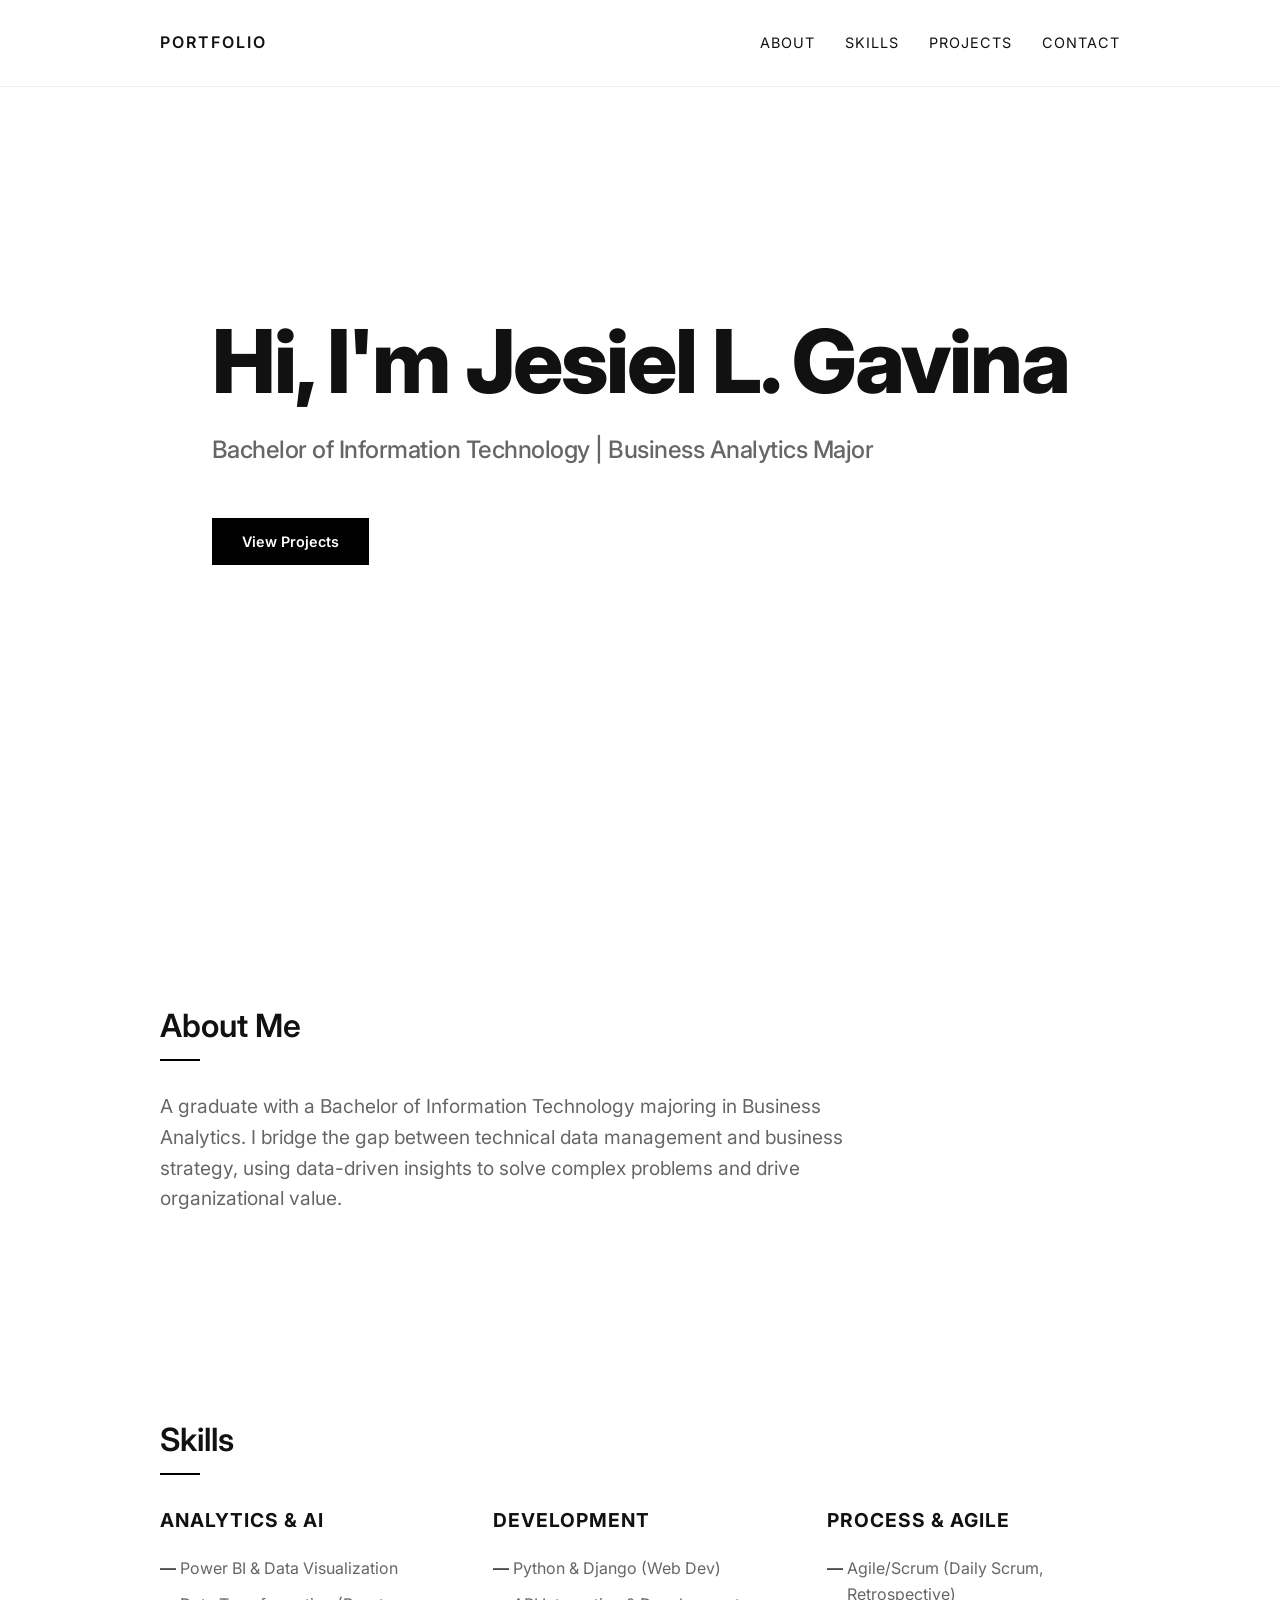
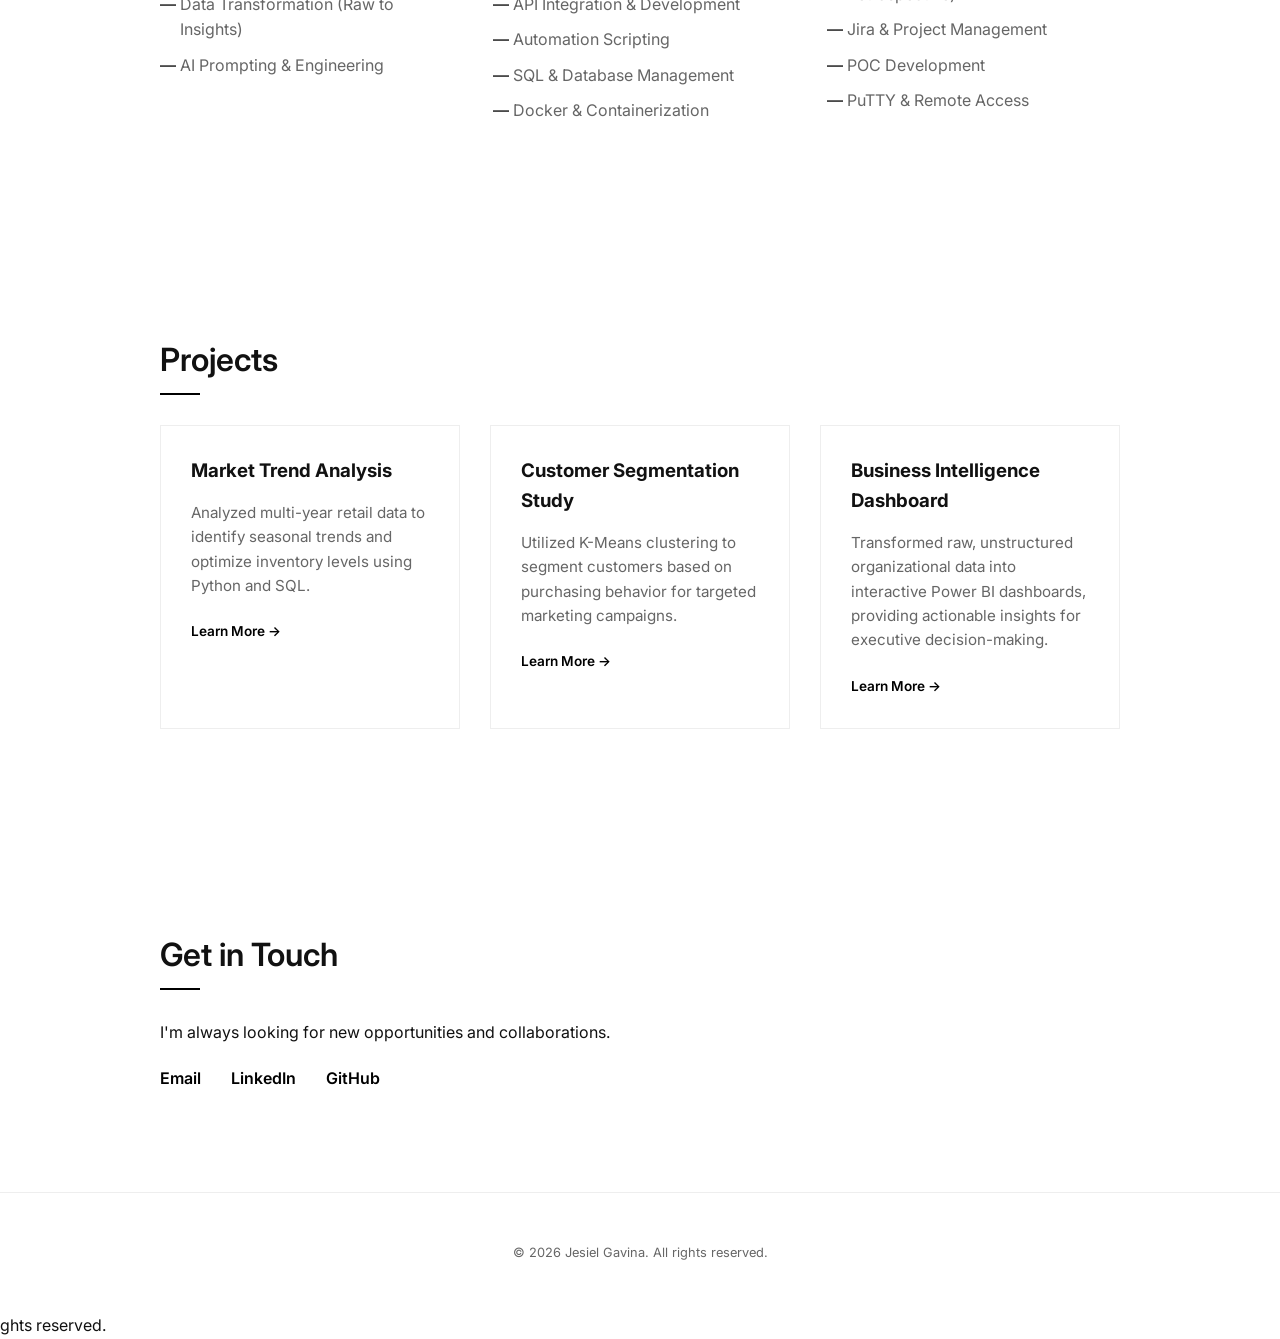
==== index.html @ 7909ed6c "Add files via upload" ====
<!DOCTYPE html>
<html lang="en">
<head>
    <meta charset="UTF-8">
    <meta name="viewport" content="width=device-width, initial-scale=1.0">
    <title>Portfolio | Business Analytics</title>
    <link rel="stylesheet" href="styles.css">
    <link rel="preconnect" href="https://fonts.googleapis.com">
    <link rel="preconnect" href="https://fonts.gstatic.com" crossorigin>
    <link href="https://fonts.googleapis.com/css2?family=Inter:wght@300;400;600&display=swap" rel="stylesheet">
</head>
<body>
    <header>
        <nav>
            <div class="logo">PORTFOLIO</div>
            <ul>
                <li><a href="#about">About</a></li>
                <li><a href="#skills">Skills</a></li>
                <li><a href="#projects">Projects</a></li>
                <li><a href="#contact">Contact</a></li>
            </ul>
        </nav>
    </header>

    <main>
        <section id="hero">
            <div class="container">
                <h1>Hi, I'm Jesiel L. Gavina</h1>
                <p class="subtitle">Bachelor of Information Technology | Business Analytics Major</p>
                <div class="cta">
                    <a href="#projects" class="btn">View Projects</a>
                </div>
            </div>
        </section>

        <section id="about">
            <div class="container">
                <h2>About Me</h2>
                <p>A graduate with a Bachelor of Information Technology majoring in Business Analytics. I bridge the gap between technical data management and business strategy, using data-driven insights to solve complex problems and drive organizational value.</p>
            </div>
        </section>

        <section id="skills">
            <div class="container">
                <h2>Skills</h2>
                <div class="skills-grid">
                    <div class="skill-category">
                        <h3>Analytics & AI</h3>
                        <ul>
                            <li>Power BI & Data Visualization</li>
                            <li>Data Transformation (Raw to Insights)</li>
                            <li>AI Prompting & Engineering</li>
                        </ul>
                    </div>
                    <div class="skill-category">
                        <h3>Development</h3>
                        <ul>
                            <li>Python & Django (Web Dev)</li>
                            <li>API Integration & Development</li>
                            <li>Automation Scripting</li>
                            <li>SQL & Database Management</li>
                            <li>Docker & Containerization</li>
                        </ul>
                    </div>
                    <div class="skill-category">
                        <h3>Process & Agile</h3>
                        <ul>
                            <li>Agile/Scrum (Daily Scrum, Retrospective)</li>
                            <li>Jira & Project Management</li>
                            <li>POC Development</li>
                            <li>PuTTY & Remote Access</li>
                        </ul>
                    </div>
                </div>
            </div>
        </section>

        <section id="projects">
            <div class="container">
                <h2>Projects</h2>
                <div class="projects-grid">
                    <article class="project-card">
                        <h3>Market Trend Analysis</h3>
                        <p>Analyzed multi-year retail data to identify seasonal trends and optimize inventory levels using Python and SQL.</p>
                        <a href="#" class="project-link">Learn More &rarr;</a>
                    </article>
                    <article class="project-card">
                        <h3>Customer Segmentation Study</h3>
                        <p>Utilized K-Means clustering to segment customers based on purchasing behavior for targeted marketing campaigns.</p>
                        <a href="#" class="project-link">Learn More &rarr;</a>
                    </article>
                    <article class="project-card">
                        <h3>Business Intelligence Dashboard</h3>
                        <p>Transformed raw, unstructured organizational data into interactive Power BI dashboards, providing actionable insights for executive decision-making.</p>
                        <a href="#" class="project-link">Learn More &rarr;</a>
                    </article>
                </div>
            </div>
        </section>

        <section id="contact">
            <div class="container">
                <h2>Get in Touch</h2>
                <p>I'm always looking for new opportunities and collaborations.</p>
                <div class="contact-links">
                    <a href="mailto:your.email@example.com">Email</a>
                    <a href="https://linkedin.com/in/yourprofile">LinkedIn</a>
                    <a href="https://github.com/yourusername">GitHub</a>
                </div>
            </div>
        </section>
    </main>

    <footer>
        <div class="container">
            <p>&copy; 2026 Jesiel Gavina. All rights reserved.</p>
        </div>
    </footer>

    <script src="script.js"></script>
</body>
</html>
ghts reserved.</p>
        </div>
    </footer>

    <script src="script.js"></script>
</body>
</html>
---- styles.css ----
:root {
    --bg-color: #ffffff;
    --text-color: #111111;
    --accent-color: #000000;
    --secondary-text: #666666;
    --border-color: #eeeeee;
    --section-padding: 100px 0;
    --container-width: 1000px;
}

* {
    margin: 0;
    padding: 0;
    box-sizing: border-box;
}

html {
    scroll-behavior: smooth;
}

body {
    font-family: 'Inter', -apple-system, BlinkMacSystemFont, 'Segoe UI', Roboto, sans-serif;
    background-color: var(--bg-color);
    color: var(--text-color);
    line-height: 1.6;
}

.container {
    max-width: var(--container-width);
    margin: 0 auto;
    padding: 0 20px;
}

/* Header & Nav */
header {
    padding: 30px 0;
    position: fixed;
    width: 100%;
    top: 0;
    background: rgba(255, 255, 255, 0.9);
    backdrop-filter: blur(5px);
    z-index: 1000;
    border-bottom: 1px solid var(--border-color);
}

nav {
    display: flex;
    justify-content: space-between;
    align-items: center;
    max-width: var(--container-width);
    margin: 0 auto;
    padding: 0 20px;
}

.logo {
    font-weight: 600;
    letter-spacing: 2px;
}

nav ul {
    display: flex;
    list-style: none;
}

nav ul li {
    margin-left: 30px;
}

nav ul li a {
    text-decoration: none;
    color: var(--text-color);
    font-size: 0.9rem;
    text-transform: uppercase;
    letter-spacing: 1px;
    transition: opacity 0.3s ease;
}

nav ul li a:hover {
    opacity: 0.6;
}

/* Sections */
section {
    padding: var(--section-padding);
}

h2 {
    font-size: 2rem;
    font-weight: 600;
    margin-bottom: 40px;
    position: relative;
    display: inline-block;
}

h2::after {
    content: '';
    position: absolute;
    bottom: -10px;
    left: 0;
    width: 40px;
    height: 2px;
    background: var(--accent-color);
}

/* Hero Section */
#hero {
    height: 100vh;
    display: flex;
    align-items: center;
    text-align: left;
    padding-top: 80px;
}

#hero h1 {
    font-size: 5.5rem;
    font-weight: 800;
    line-height: 1.05;
    margin-bottom: 24px;
    letter-spacing: -2px;
}

#hero .subtitle {
    font-size: 1.5rem;
    font-weight: 500;
    color: var(--secondary-text);
    margin-bottom: 48px;
    letter-spacing: -0.5px;
}

.btn {
    display: inline-block;
    padding: 12px 30px;
    background-color: var(--accent-color);
    color: #fff;
    text-decoration: none;
    font-size: 0.9rem;
    font-weight: 600;
    transition: transform 0.3s ease, background-color 0.3s ease;
}

.btn:hover {
    background-color: #333;
    transform: translateY(-2px);
}

/* About Section */
#about p {
    font-size: 1.2rem;
    max-width: 700px;
    color: var(--secondary-text);
}

/* Skills Section */
.skills-grid {
    display: grid;
    grid-template-columns: repeat(auto-fit, minmax(250px, 1fr));
    gap: 40px;
}

.skill-category h3 {
    font-size: 1.2rem;
    margin-bottom: 20px;
    text-transform: uppercase;
    letter-spacing: 1px;
}

.skill-category ul {
    list-style: none;
}

.skill-category ul li {
    margin-bottom: 10px;
    color: var(--secondary-text);
    position: relative;
    padding-left: 20px;
}

.skill-category ul li::before {
    content: '—';
    position: absolute;
    left: 0;
    color: var(--accent-color);
}

/* Projects Section */
.projects-grid {
    display: grid;
    grid-template-columns: repeat(auto-fit, minmax(300px, 1fr));
    gap: 30px;
}

.project-card {
    padding: 30px;
    border: 1px solid var(--border-color);
    transition: border-color 0.3s ease;
}

.project-card:hover {
    border-color: var(--accent-color);
}

.project-card h3 {
    margin-bottom: 15px;
}

.project-card p {
    color: var(--secondary-text);
    margin-bottom: 20px;
    font-size: 0.95rem;
}

.project-link {
    text-decoration: none;
    color: var(--accent-color);
    font-weight: 600;
    font-size: 0.85rem;
}

/* Contact Section */
#contact .contact-links {
    display: flex;
    gap: 30px;
    margin-top: 20px;
}

#contact .contact-links a {
    text-decoration: none;
    color: var(--accent-color);
    font-weight: 600;
    position: relative;
}

#contact .contact-links a::after {
    content: '';
    position: absolute;
    bottom: -2px;
    left: 0;
    width: 0;
    height: 1px;
    background: var(--accent-color);
    transition: width 0.3s ease;
}

#contact .contact-links a:hover::after {
    width: 100%;
}

/* Footer */
footer {
    padding: 50px 0;
    border-top: 1px solid var(--border-color);
    text-align: center;
    color: var(--secondary-text);
    font-size: 0.8rem;
}

/* Responsive */
@media (max-width: 768px) {
    #hero h1 {
        font-size: 2.5rem;
    }
    
    nav ul {
        display: none; /* Simple for now, can add mobile menu later */
    }
    
    section {
        padding: 60px 0;
    }
}
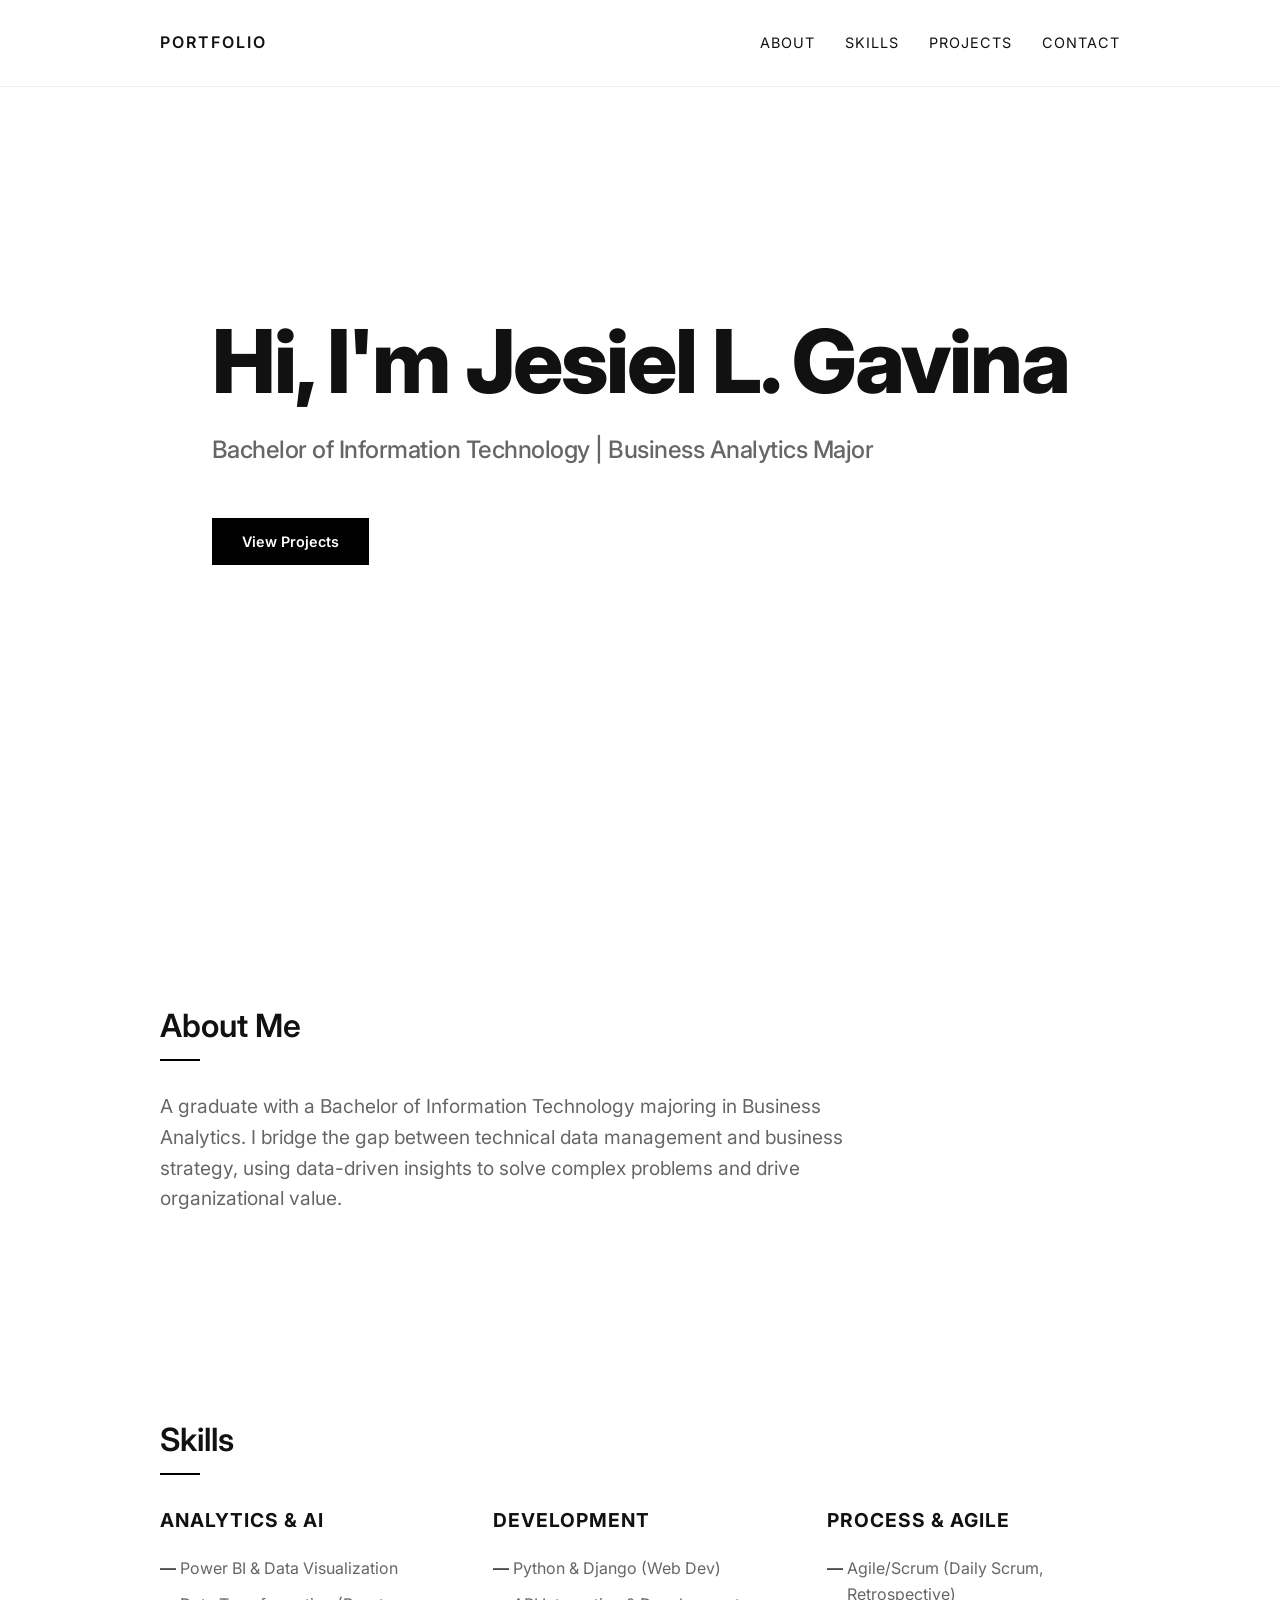
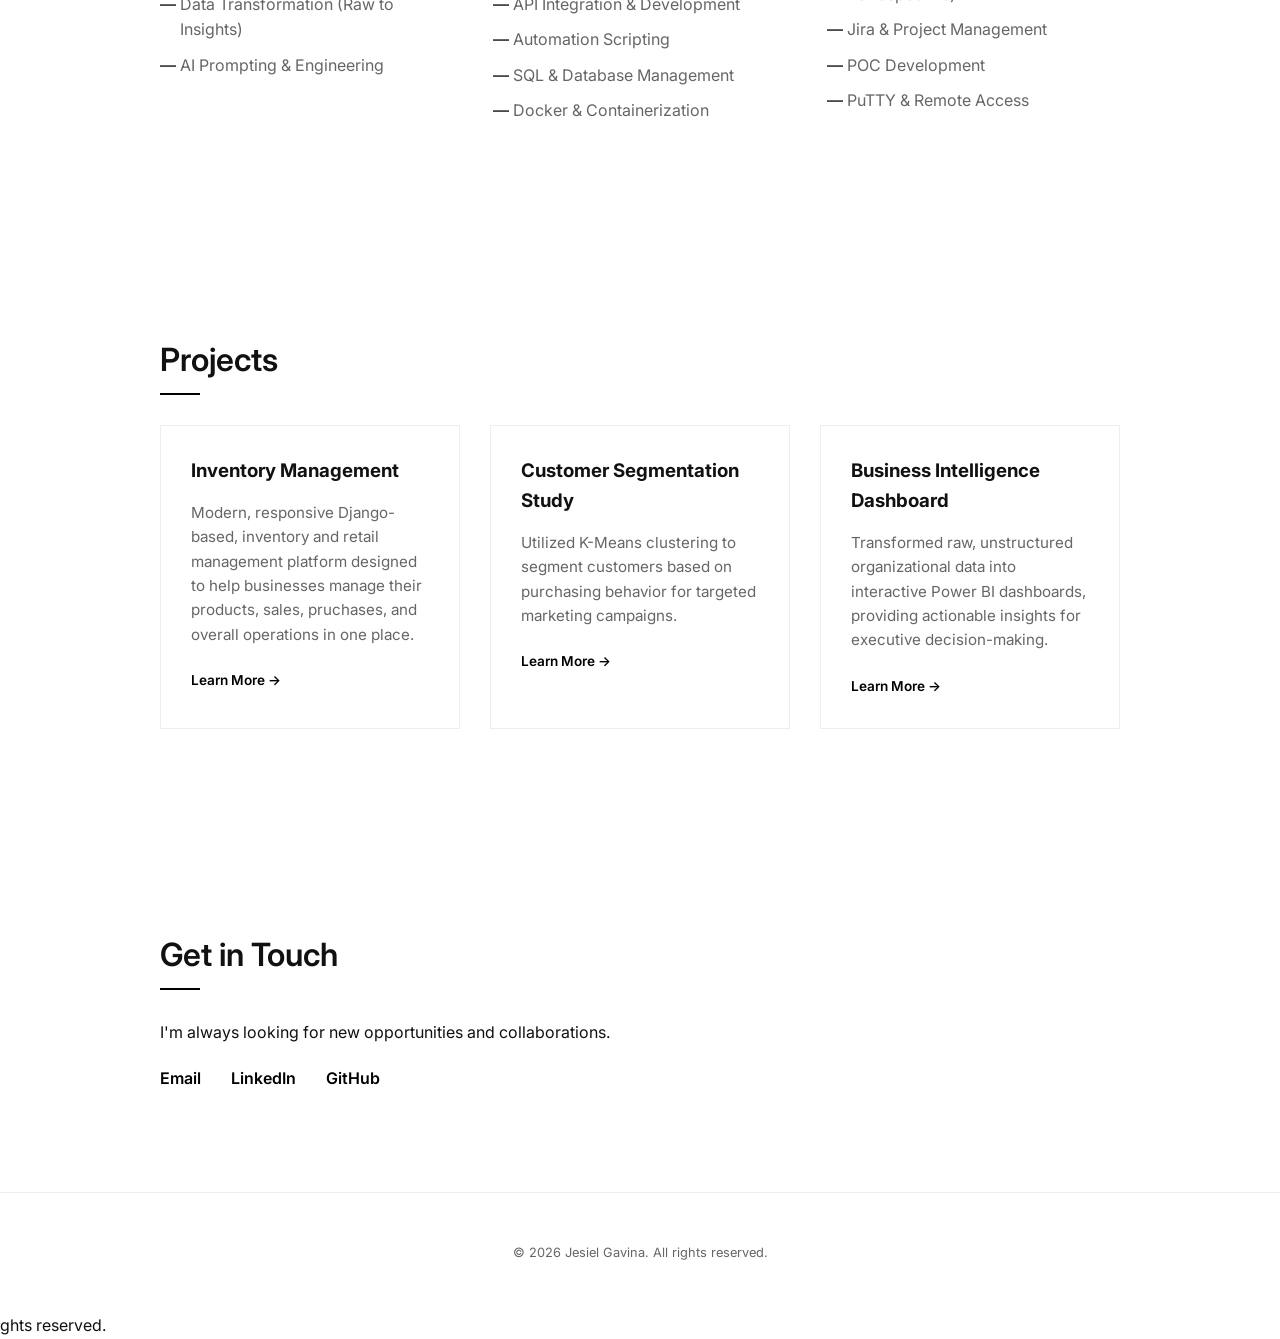
==== commit 2cd05ccd: "porfolio1" ====
--- a/index.html
+++ b/index.html
@@ -80,8 +80,8 @@
                 <h2>Projects</h2>
                 <div class="projects-grid">
                     <article class="project-card">
-                        <h3>Market Trend Analysis</h3>
-                        <p>Analyzed multi-year retail data to identify seasonal trends and optimize inventory levels using Python and SQL.</p>
+                        <h3>Inventory Management</h3>
+                        <p>Modern, responsive Django-based, inventory and retail management platform designed to help businesses manage their products, sales, pruchases, and overall operations in one place.</p>
                         <a href="#" class="project-link">Learn More &rarr;</a>
                     </article>
                     <article class="project-card">
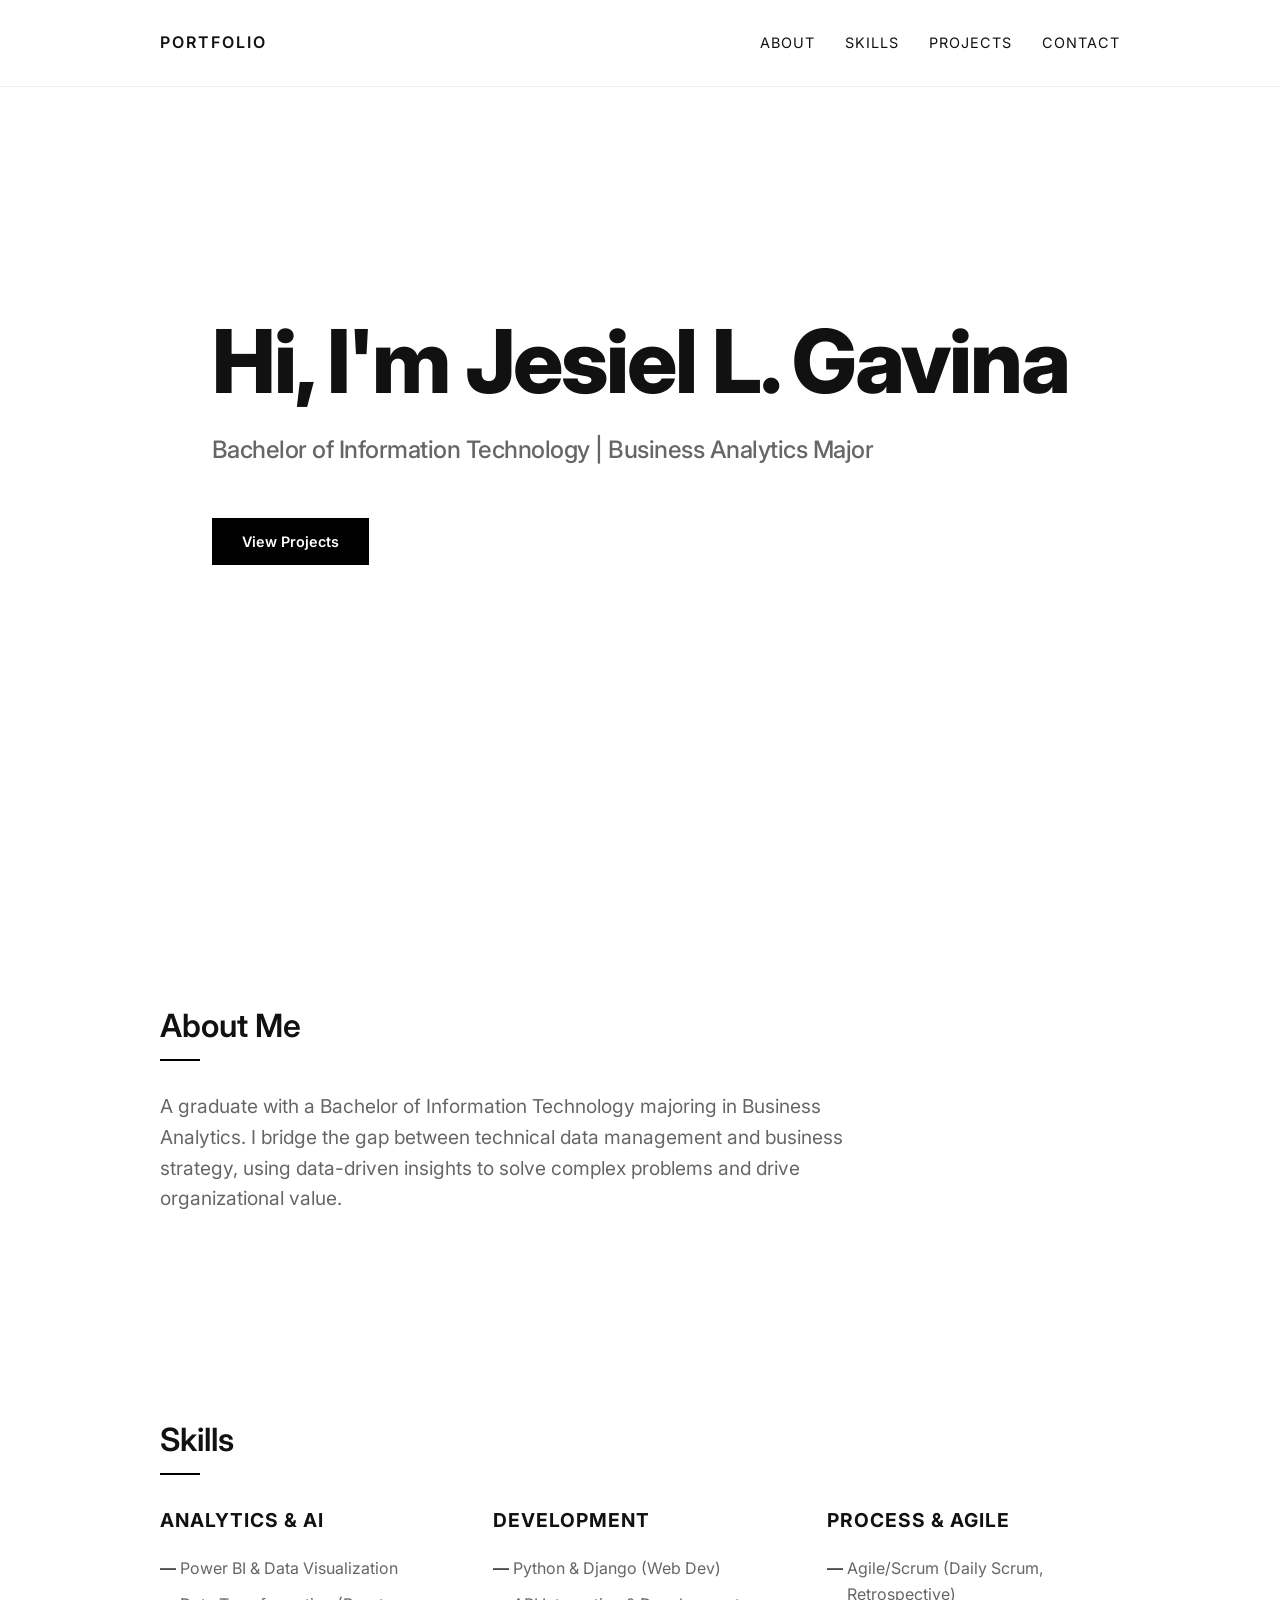
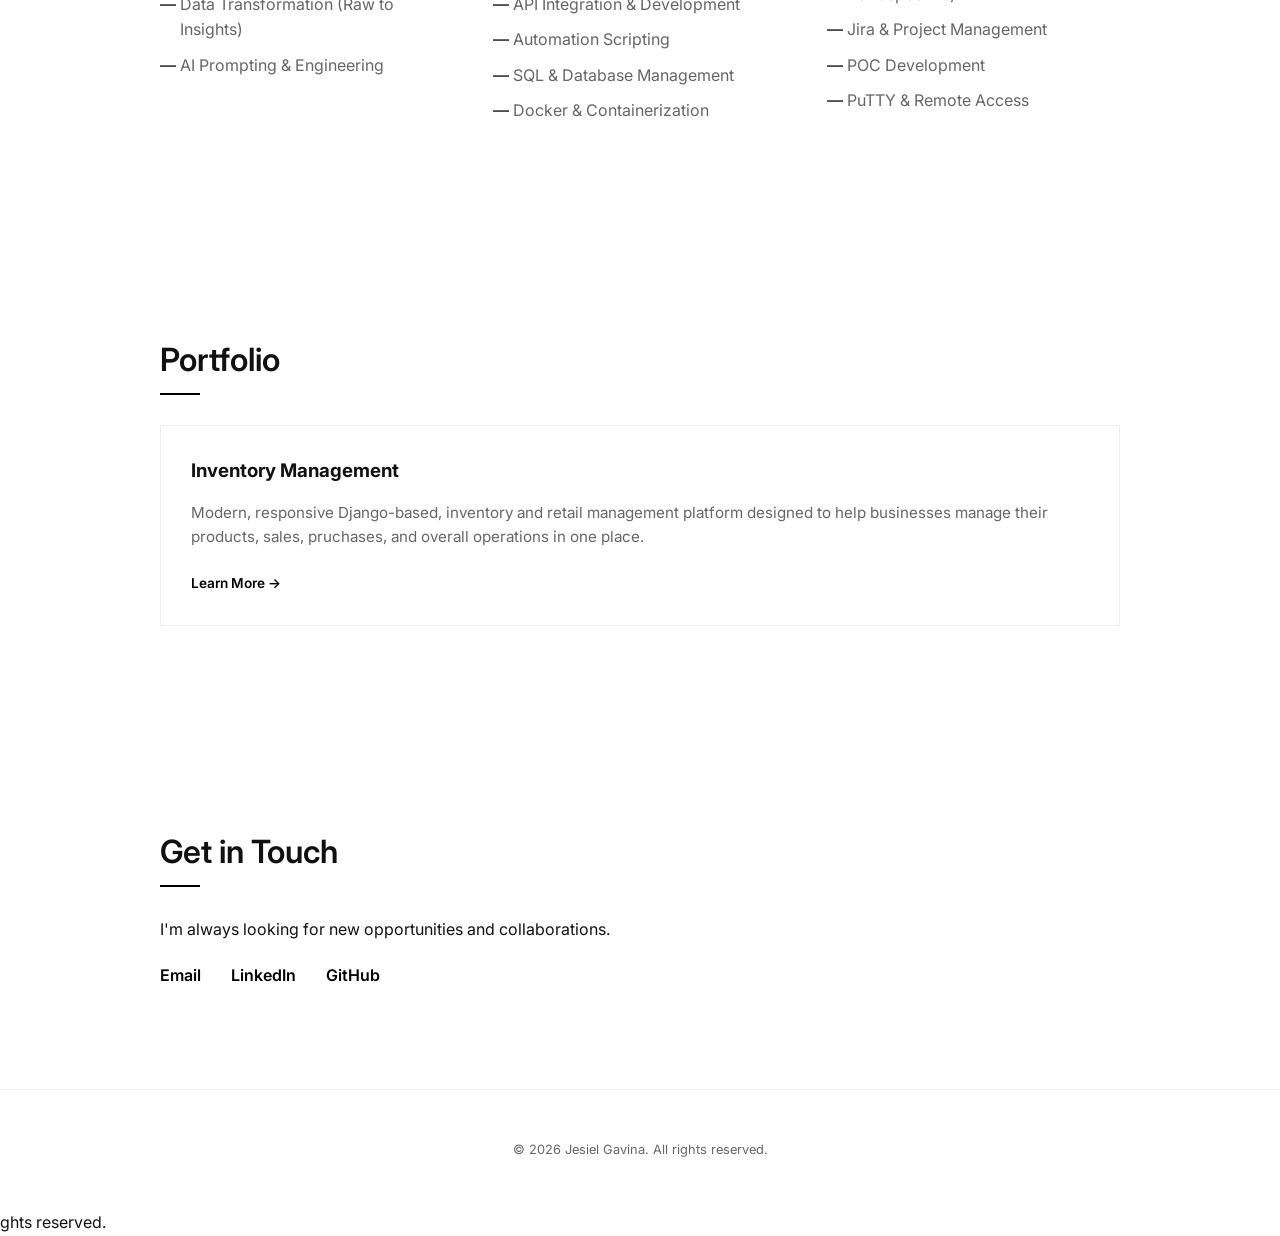
==== commit c1a0f416: "portfolio" ====
--- a/index.html
+++ b/index.html
@@ -77,22 +77,12 @@
 
         <section id="projects">
             <div class="container">
-                <h2>Projects</h2>
+                <h2>Portfolio</h2>
                 <div class="projects-grid">
                     <article class="project-card">
                         <h3>Inventory Management</h3>
                         <p>Modern, responsive Django-based, inventory and retail management platform designed to help businesses manage their products, sales, pruchases, and overall operations in one place.</p>
-                        <a href="#" class="project-link">Learn More &rarr;</a>
-                    </article>
-                    <article class="project-card">
-                        <h3>Customer Segmentation Study</h3>
-                        <p>Utilized K-Means clustering to segment customers based on purchasing behavior for targeted marketing campaigns.</p>
-                        <a href="#" class="project-link">Learn More &rarr;</a>
-                    </article>
-                    <article class="project-card">
-                        <h3>Business Intelligence Dashboard</h3>
-                        <p>Transformed raw, unstructured organizational data into interactive Power BI dashboards, providing actionable insights for executive decision-making.</p>
-                        <a href="#" class="project-link">Learn More &rarr;</a>
+                        <a href="portfolio.html" class="project-link">Learn More &rarr;</a>
                     </article>
                 </div>
             </div>
--- a/styles.css
+++ b/styles.css
@@ -268,3 +268,119 @@
         padding: 60px 0;
     }
 }
+
+/* Project Detail Page Styles */
+.project-header {
+    padding-top: 160px;
+    padding-bottom: 60px;
+    border-bottom: 1px solid var(--border-color);
+}
+
+.project-header h1 {
+    font-size: 3.5rem;
+    font-weight: 800;
+    line-height: 1.1;
+    margin-bottom: 15px;
+    letter-spacing: -1px;
+}
+
+.project-header .tagline {
+    font-size: 1.3rem;
+    color: var(--secondary-text);
+    margin-bottom: 30px;
+}
+
+.back-link {
+    display: inline-flex;
+    align-items: center;
+    text-decoration: none;
+    color: var(--text-color);
+    font-weight: 600;
+    font-size: 0.9rem;
+    margin-bottom: 30px;
+    transition: transform 0.2s ease;
+}
+
+.back-link:hover {
+    transform: translateX(-5px);
+}
+
+.project-meta-grid {
+    display: grid;
+    grid-template-columns: 2fr 1fr;
+    gap: 60px;
+    margin-top: 60px;
+}
+
+.tech-stack-card {
+    padding: 30px;
+    background-color: #fafafa;
+    border: 1px solid var(--border-color);
+}
+
+.tech-stack-card h3 {
+    margin-bottom: 20px;
+    font-size: 1.1rem;
+    text-transform: uppercase;
+    letter-spacing: 1px;
+}
+
+.tech-stack-card ul {
+    list-style: none;
+}
+
+.tech-stack-card ul li {
+    margin-bottom: 12px;
+    font-size: 0.95rem;
+    color: var(--secondary-text);
+}
+
+.tech-stack-card ul li strong {
+    color: var(--text-color);
+}
+
+/* Project Gallery */
+.project-gallery {
+    margin-bottom: 60px;
+}
+
+.gallery-grid {
+    display: grid;
+    grid-template-columns: repeat(auto-fit, minmax(280px, 1fr));
+    gap: 20px;
+    margin-top: 30px;
+}
+
+.gallery-item {
+    border: 1px solid var(--border-color);
+    overflow: hidden;
+    transition: transform 0.3s ease, border-color 0.3s ease;
+    background-color: #fafafa;
+}
+
+.gallery-item:hover {
+    transform: translateY(-5px);
+    border-color: var(--accent-color);
+}
+
+.gallery-item img {
+    width: 100%;
+    height: auto;
+    display: block;
+    object-fit: cover;
+    transition: transform 0.3s ease;
+}
+
+.gallery-item:hover img {
+    transform: scale(1.02);
+}
+
+@media (max-width: 768px) {
+    .project-header h1 {
+        font-size: 2.5rem;
+    }
+    .project-meta-grid {
+        grid-template-columns: 1fr;
+        gap: 40px;
+    }
+}
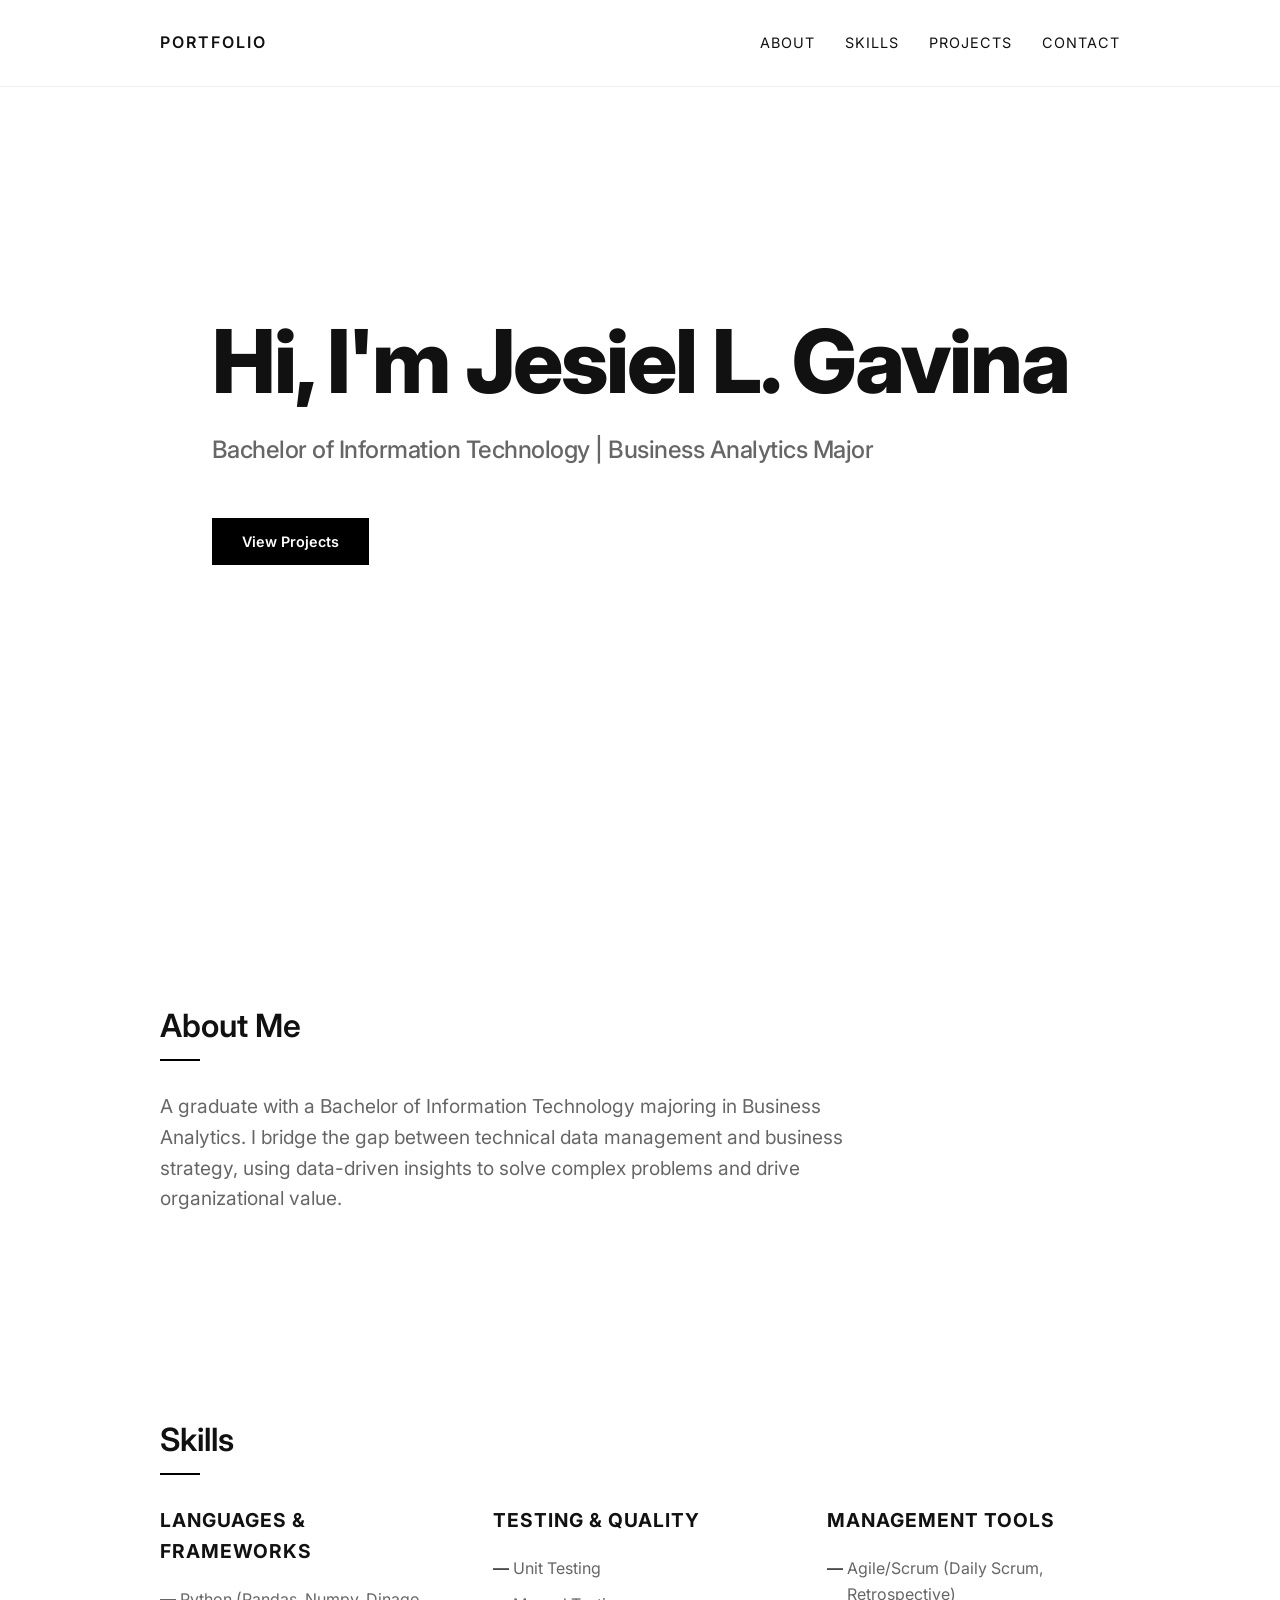
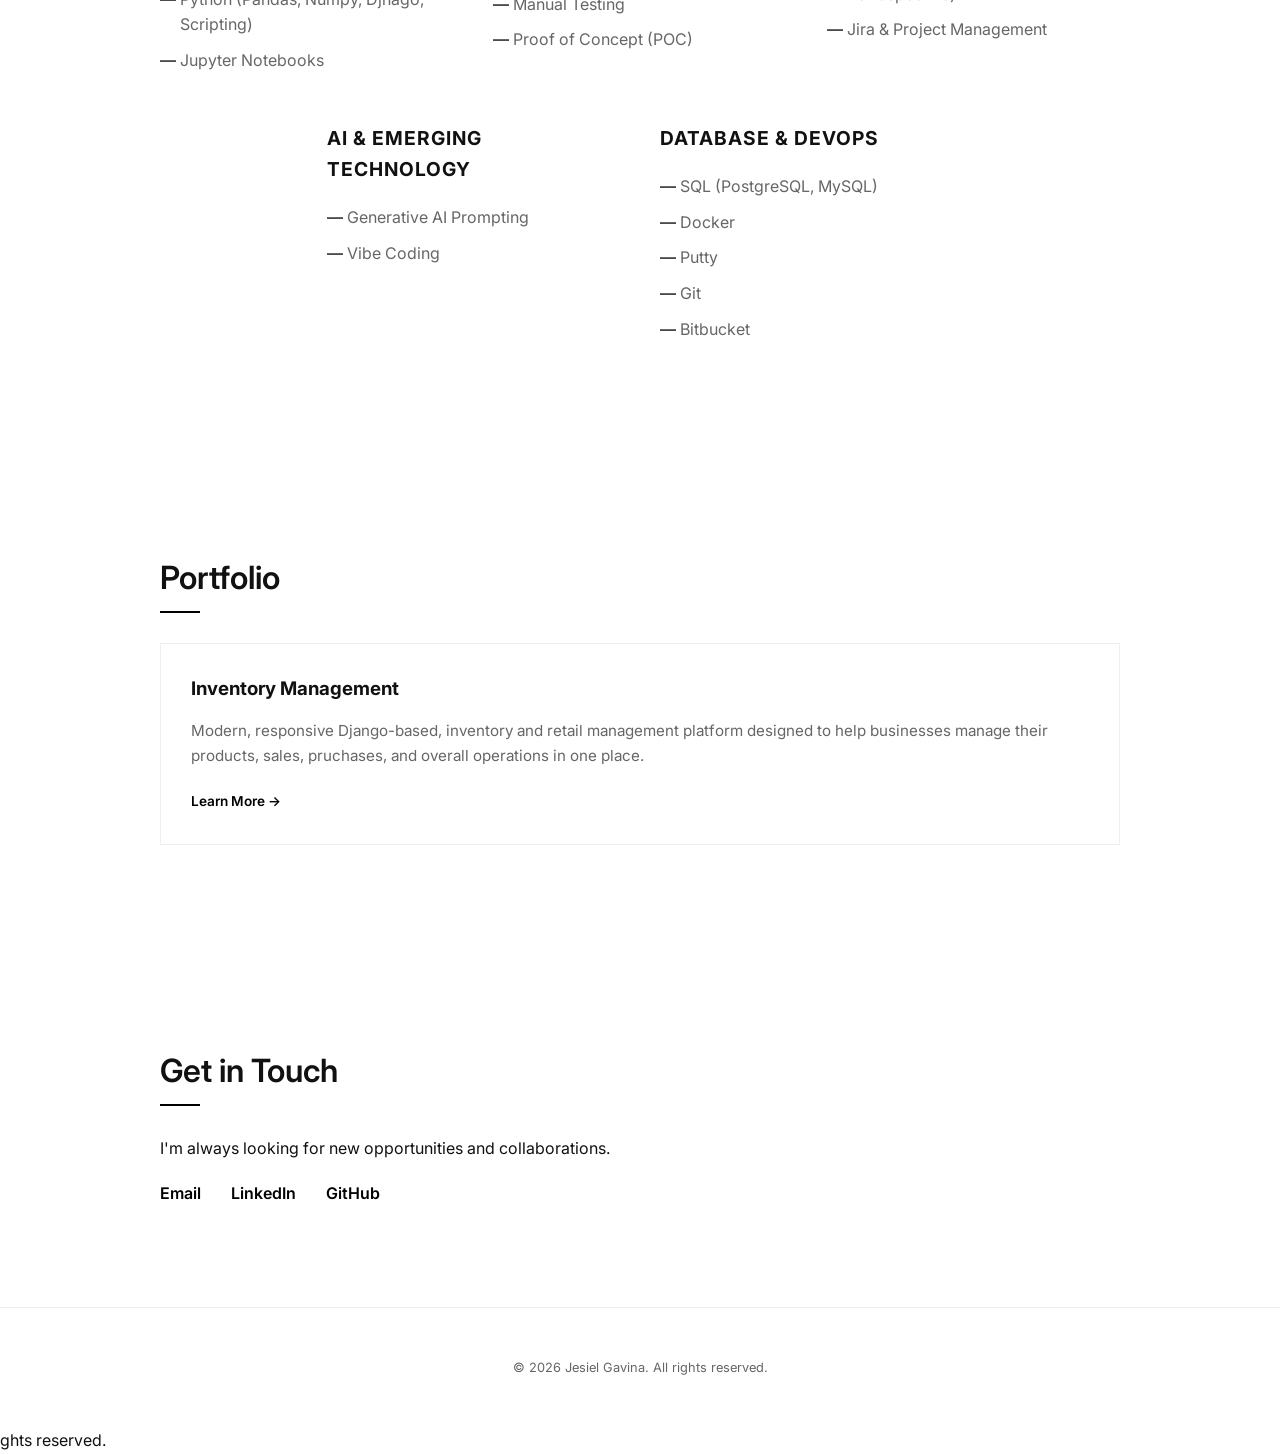
==== commit 15197fe5: "Updated" ====
--- a/index.html
+++ b/index.html
@@ -45,30 +45,42 @@
                 <h2>Skills</h2>
                 <div class="skills-grid">
                     <div class="skill-category">
-                        <h3>Analytics & AI</h3>
+                        <h3>Languages & Frameworks</h3>
                         <ul>
-                            <li>Power BI & Data Visualization</li>
-                            <li>Data Transformation (Raw to Insights)</li>
-                            <li>AI Prompting & Engineering</li>
+                            <li>Python (Pandas, Numpy, Djnago, Scripting)</li>
+                            <li>Jupyter Notebooks</li>
                         </ul>
                     </div>
                     <div class="skill-category">
-                        <h3>Development</h3>
+                        <h3>Testing & Quality</h3>
                         <ul>
-                            <li>Python & Django (Web Dev)</li>
-                            <li>API Integration & Development</li>
-                            <li>Automation Scripting</li>
-                            <li>SQL & Database Management</li>
-                            <li>Docker & Containerization</li>
+                            <li>Unit Testing</li>
+                            <li>Manual Testing</li>
+                            <li>Proof of Concept (POC)</li>
                         </ul>
                     </div>
                     <div class="skill-category">
-                        <h3>Process & Agile</h3>
+                        <h3>Management Tools</h3>
                         <ul>
                             <li>Agile/Scrum (Daily Scrum, Retrospective)</li>
                             <li>Jira & Project Management</li>
-                            <li>POC Development</li>
-                            <li>PuTTY & Remote Access</li>
+                        </ul>
+                    </div>
+                    <div class="skill-category">
+                        <h3>AI & Emerging Technology</h3>
+                        <ul>
+                            <li>Generative AI Prompting</li>
+                            <li>Vibe Coding</li>
+                        </ul>
+                    </div>
+                    <div class="skill-category">
+                        <h3>Database & DevOps</h3>
+                        <ul>
+                            <li>SQL (PostgreSQL, MySQL)</li>
+                            <li>Docker</li>
+                            <li>Putty</li>
+                            <li>Git</li>
+                            <li>Bitbucket</li>
                         </ul>
                     </div>
                 </div>
--- a/styles.css
+++ b/styles.css
@@ -153,8 +153,33 @@
 /* Skills Section */
 .skills-grid {
     display: grid;
-    grid-template-columns: repeat(auto-fit, minmax(250px, 1fr));
+    grid-template-columns: repeat(6, 1fr);
     gap: 40px;
+}
+
+.skills-grid .skill-category {
+    grid-column: span 2;
+}
+
+.skills-grid .skill-category:nth-child(4) {
+    grid-column: 2 / span 2;
+}
+
+.skills-grid .skill-category:nth-child(5) {
+    grid-column: 4 / span 2;
+}
+
+@media (max-width: 900px) {
+    .skills-grid {
+        grid-template-columns: repeat(auto-fit, minmax(250px, 1fr));
+        gap: 30px;
+    }
+    
+    .skills-grid .skill-category,
+    .skills-grid .skill-category:nth-child(4),
+    .skills-grid .skill-category:nth-child(5) {
+        grid-column: auto;
+    }
 }
 
 .skill-category h3 {
@@ -305,82 +330,228 @@
     transform: translateX(-5px);
 }
 
-.project-meta-grid {
+/* Carousel Gallery */
+.project-gallery {
+    margin-bottom: 60px;
+}
+
+.carousel-container {
+    position: relative;
+    width: 100%;
+    margin-top: 30px;
+}
+
+/* Carousel Buttons */
+.carousel-btn {
+    position: absolute;
+    top: 50%;
+    transform: translateY(-50%);
+    background: rgba(255, 255, 255, 0.95);
+    border: 1px solid #cccccc;
+    color: var(--text-color);
+    width: 50px;
+    height: 50px;
+    border-radius: 50%;
+    cursor: pointer;
+    display: flex;
+    justify-content: center;
+    align-items: center;
+    font-size: 1.25rem;
+    font-weight: bold;
+    z-index: 10;
+    transition: background 0.3s ease, border-color 0.3s ease, transform 0.2s cubic-bezier(0.16, 1, 0.3, 1), box-shadow 0.3s ease;
+    box-shadow: 0 4px 12px rgba(0, 0, 0, 0.08);
+}
+
+.carousel-btn:hover {
+    background: var(--text-color);
+    color: #ffffff;
+    border-color: var(--text-color);
+    box-shadow: 0 6px 16px rgba(0, 0, 0, 0.15);
+}
+
+.carousel-btn:active {
+    transform: translateY(-50%) scale(0.95);
+}
+
+.prev-btn {
+    left: 20px;
+}
+
+.next-btn {
+    right: 20px;
+}
+
+/* Hide navigation buttons on mobile touch devices as they support native swipe */
+@media (max-width: 768px) {
+    .carousel-btn {
+        display: none;
+    }
+}
+
+.carousel-wrapper {
+    display: flex;
+    overflow-x: auto;
+    scroll-snap-type: x mandatory;
+    scroll-behavior: smooth;
+    scrollbar-width: none; /* Hide scrollbar */
+}
+
+.carousel-wrapper::-webkit-scrollbar {
+    display: none; /* Safari/Chrome */
+}
+
+.carousel-slide {
+    flex: 0 0 100%;
+    scroll-snap-align: start;
+    display: flex;
+    justify-content: center;
+    align-items: center;
+    padding: 0;
+}
+
+.carousel-slide img {
+    width: 100%;
+    max-height: 600px;
+    object-fit: contain;
+    border: 1px solid var(--border-color);
+    background-color: #fafafa;
+    border-radius: 4px;
+}
+
+/* Dots */
+.carousel-dots {
+    display: flex;
+    justify-content: center;
+    gap: 12px;
+    margin-top: 24px;
+}
+
+.dot {
+    width: 10px;
+    height: 10px;
+    border-radius: 50%;
+    background-color: var(--border-color);
+    cursor: pointer;
+    transition: background-color 0.3s ease, transform 0.2s ease;
+}
+
+.dot:hover {
+    transform: scale(1.2);
+}
+
+.dot.active {
+    background-color: var(--accent-color);
+}
+
+/* Feature Cards Row */
+.features-row {
     display: grid;
-    grid-template-columns: 2fr 1fr;
-    gap: 60px;
+    grid-template-columns: repeat(3, 1fr);
+    gap: 30px;
+    margin-top: 40px;
+    margin-bottom: 60px;
+}
+
+.feature-card {
+    padding: 35px;
+    border: 1px solid #cccccc; /* Strongly visible crisp border */
+    background-color: #ffffff;
+    border-radius: 6px; /* Smooth rounded corners */
+    box-shadow: 0 4px 20px rgba(0, 0, 0, 0.03); /* Subtle, elegant drop shadow */
+    transition: transform 0.3s cubic-bezier(0.16, 1, 0.3, 1), border-color 0.3s ease, box-shadow 0.3s ease;
+}
+
+.feature-card:hover {
+    transform: translateY(-6px);
+    border-color: var(--accent-color);
+    box-shadow: 0 12px 30px rgba(0, 0, 0, 0.08); /* Sophisticated hover shadow */
+}
+
+.feature-card h3 {
+    font-size: 1.15rem;
+    margin-bottom: 24px;
+    text-transform: uppercase;
+    letter-spacing: 1.5px;
+    border-bottom: 2px solid var(--border-color);
+    padding-bottom: 12px;
+}
+
+.feature-card ul {
+    list-style: none;
+}
+
+.feature-card ul li {
+    margin-bottom: 14px;
+    color: var(--secondary-text);
+    position: relative;
+    padding-left: 20px;
+    font-size: 0.95rem;
+    line-height: 1.5;
+}
+
+.feature-card ul li strong {
+    color: var(--text-color);
+    font-weight: 600;
+}
+
+.feature-card ul li::before {
+    content: '—';
+    position: absolute;
+    left: 0;
+    color: var(--accent-color);
+}
+
+/* Tech Stack Bottom Layout */
+.tech-stack-section {
+    border-top: 1px solid var(--border-color);
+    padding-top: 60px;
     margin-top: 60px;
 }
 
-.tech-stack-card {
+.tech-grid {
+    display: grid;
+    grid-template-columns: repeat(4, 1fr);
+    gap: 24px;
+    margin-top: 40px;
+}
+
+.tech-item {
+    border: 1px solid var(--border-color);
     padding: 30px;
     background-color: #fafafa;
-    border: 1px solid var(--border-color);
-}
-
-.tech-stack-card h3 {
-    margin-bottom: 20px;
-    font-size: 1.1rem;
+    transition: border-color 0.3s ease, background-color 0.3s ease;
+}
+
+.tech-item:hover {
+    border-color: var(--accent-color);
+    background-color: #ffffff;
+}
+
+.tech-item h4 {
     text-transform: uppercase;
     letter-spacing: 1px;
-}
-
-.tech-stack-card ul {
-    list-style: none;
-}
-
-.tech-stack-card ul li {
-    margin-bottom: 12px;
+    margin-bottom: 15px;
     font-size: 0.95rem;
-    color: var(--secondary-text);
-}
-
-.tech-stack-card ul li strong {
-    color: var(--text-color);
-}
-
-/* Project Gallery */
-.project-gallery {
-    margin-bottom: 60px;
-}
-
-.gallery-grid {
-    display: grid;
-    grid-template-columns: repeat(auto-fit, minmax(280px, 1fr));
-    gap: 20px;
-    margin-top: 30px;
-}
-
-.gallery-item {
-    border: 1px solid var(--border-color);
-    overflow: hidden;
-    transition: transform 0.3s ease, border-color 0.3s ease;
-    background-color: #fafafa;
-}
-
-.gallery-item:hover {
-    transform: translateY(-5px);
-    border-color: var(--accent-color);
-}
-
-.gallery-item img {
-    width: 100%;
-    height: auto;
-    display: block;
-    object-fit: cover;
-    transition: transform 0.3s ease;
-}
-
-.gallery-item:hover img {
-    transform: scale(1.02);
+    font-weight: 600;
+}
+
+.tech-item p {
+    color: var(--secondary-text);
+    font-size: 0.9rem;
+    line-height: 1.5;
 }
 
 @media (max-width: 768px) {
     .project-header h1 {
         font-size: 2.5rem;
     }
-    .project-meta-grid {
+    .features-row {
         grid-template-columns: 1fr;
-        gap: 40px;
-    }
-}
+        gap: 20px;
+    }
+    .tech-grid {
+        grid-template-columns: 1fr;
+        gap: 15px;
+    }
+}
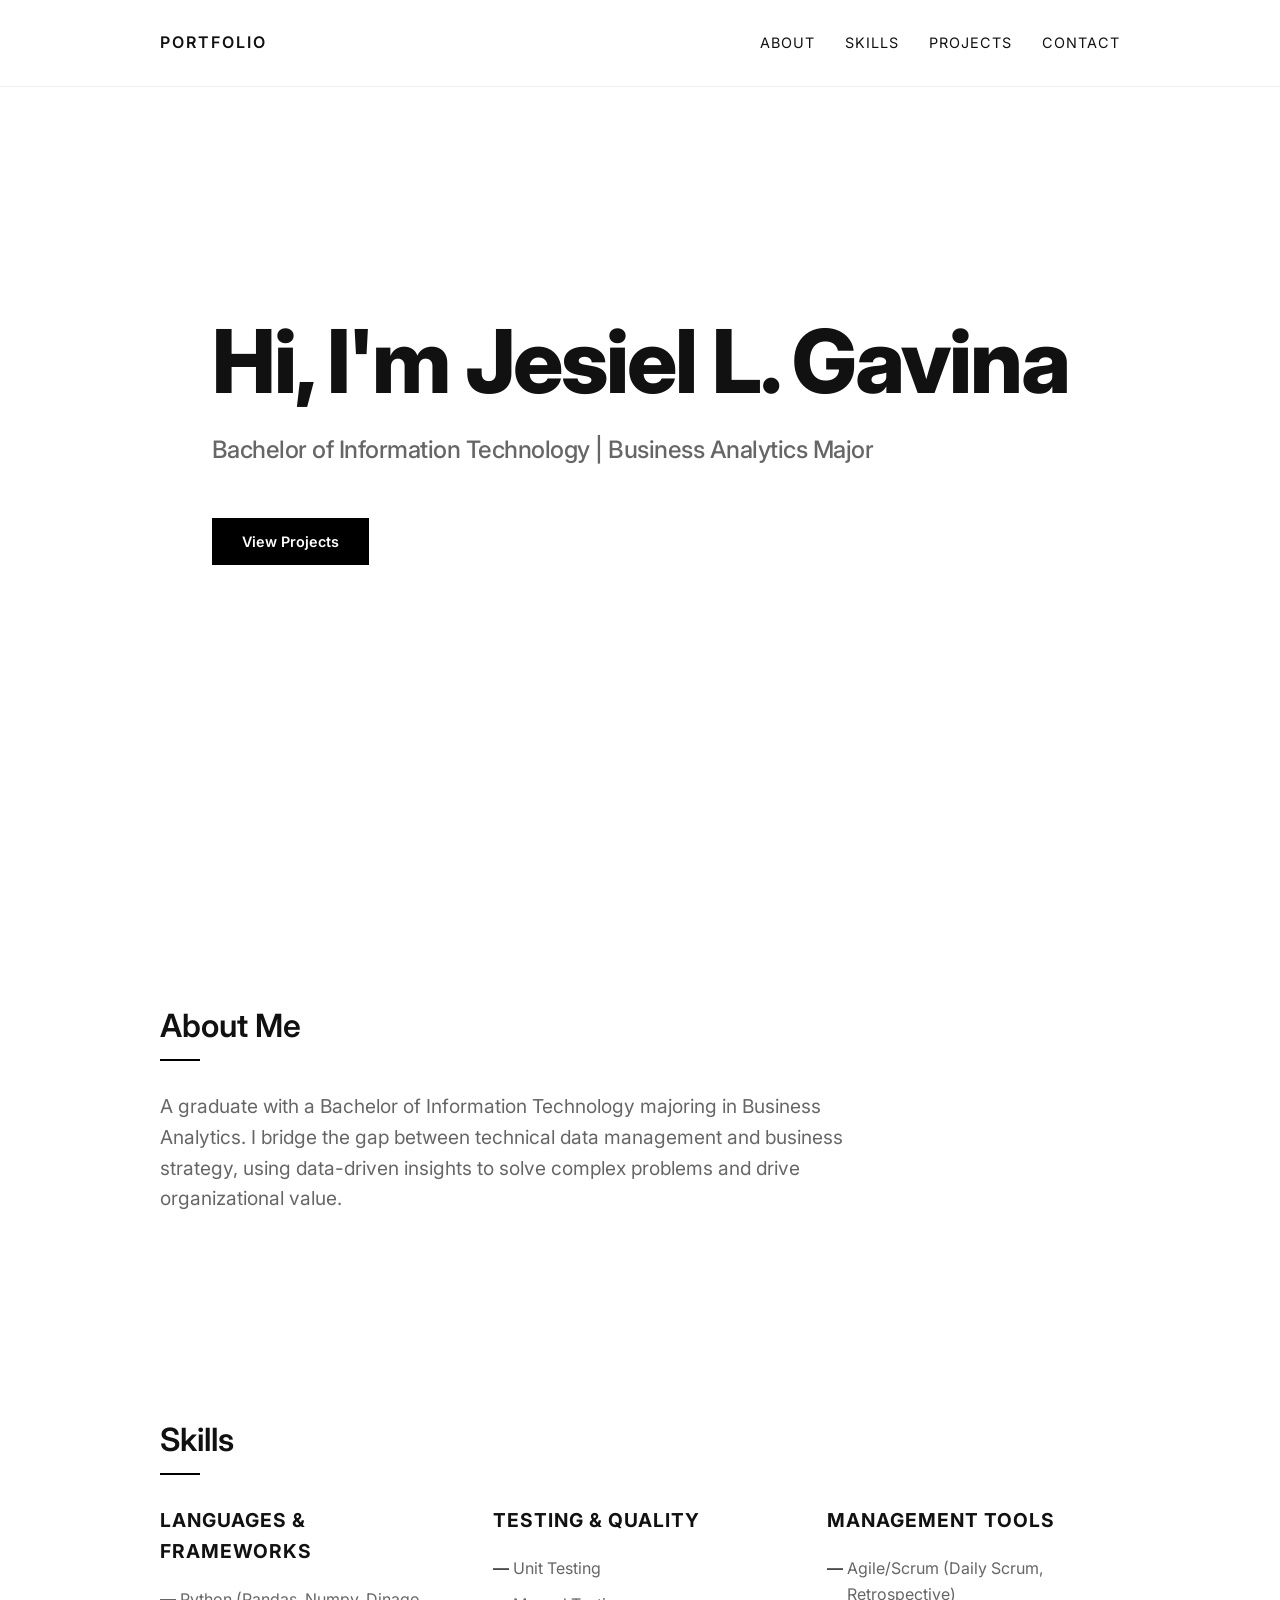
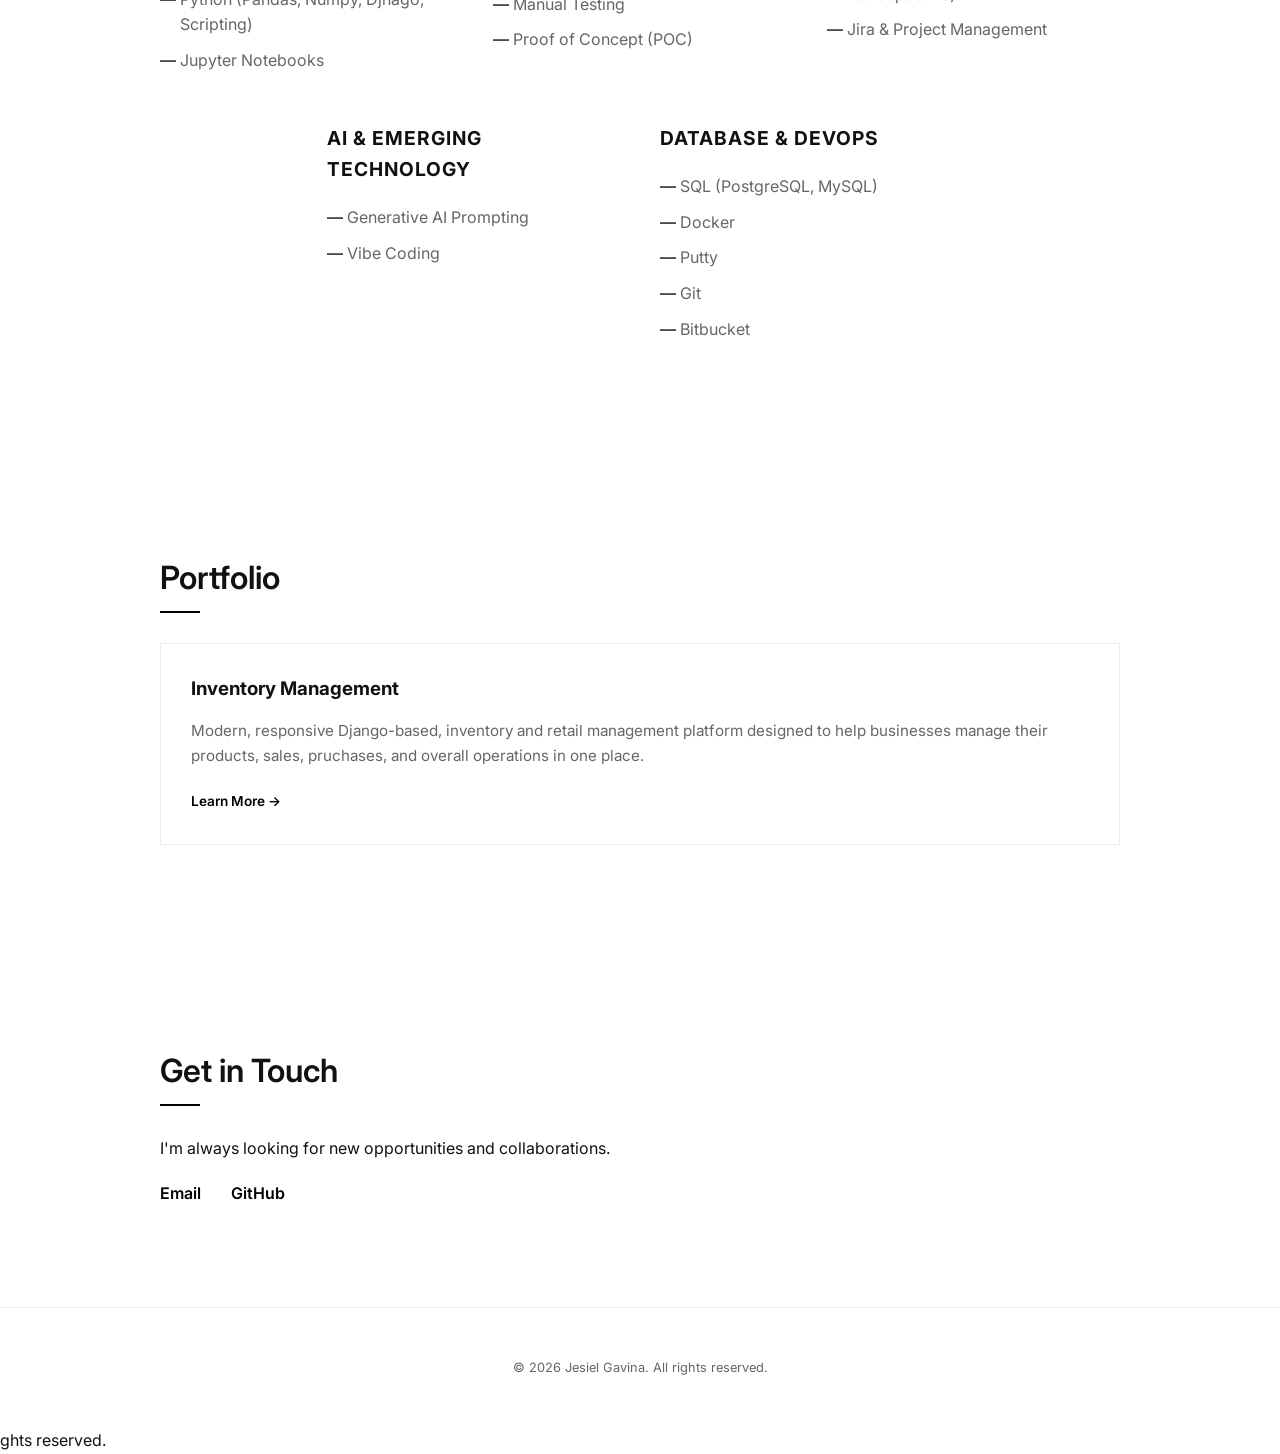
==== commit a3e8c2b6: "Updated" ====
--- a/index.html
+++ b/index.html
@@ -105,9 +105,8 @@
                 <h2>Get in Touch</h2>
                 <p>I'm always looking for new opportunities and collaborations.</p>
                 <div class="contact-links">
-                    <a href="mailto:your.email@example.com">Email</a>
-                    <a href="https://linkedin.com/in/yourprofile">LinkedIn</a>
-                    <a href="https://github.com/yourusername">GitHub</a>
+                    <a href="jesiel.gavina21@gmail.com ">Email</a>
+                    <a href="https://github.com/gseal-dev">GitHub</a>
                 </div>
             </div>
         </section>
